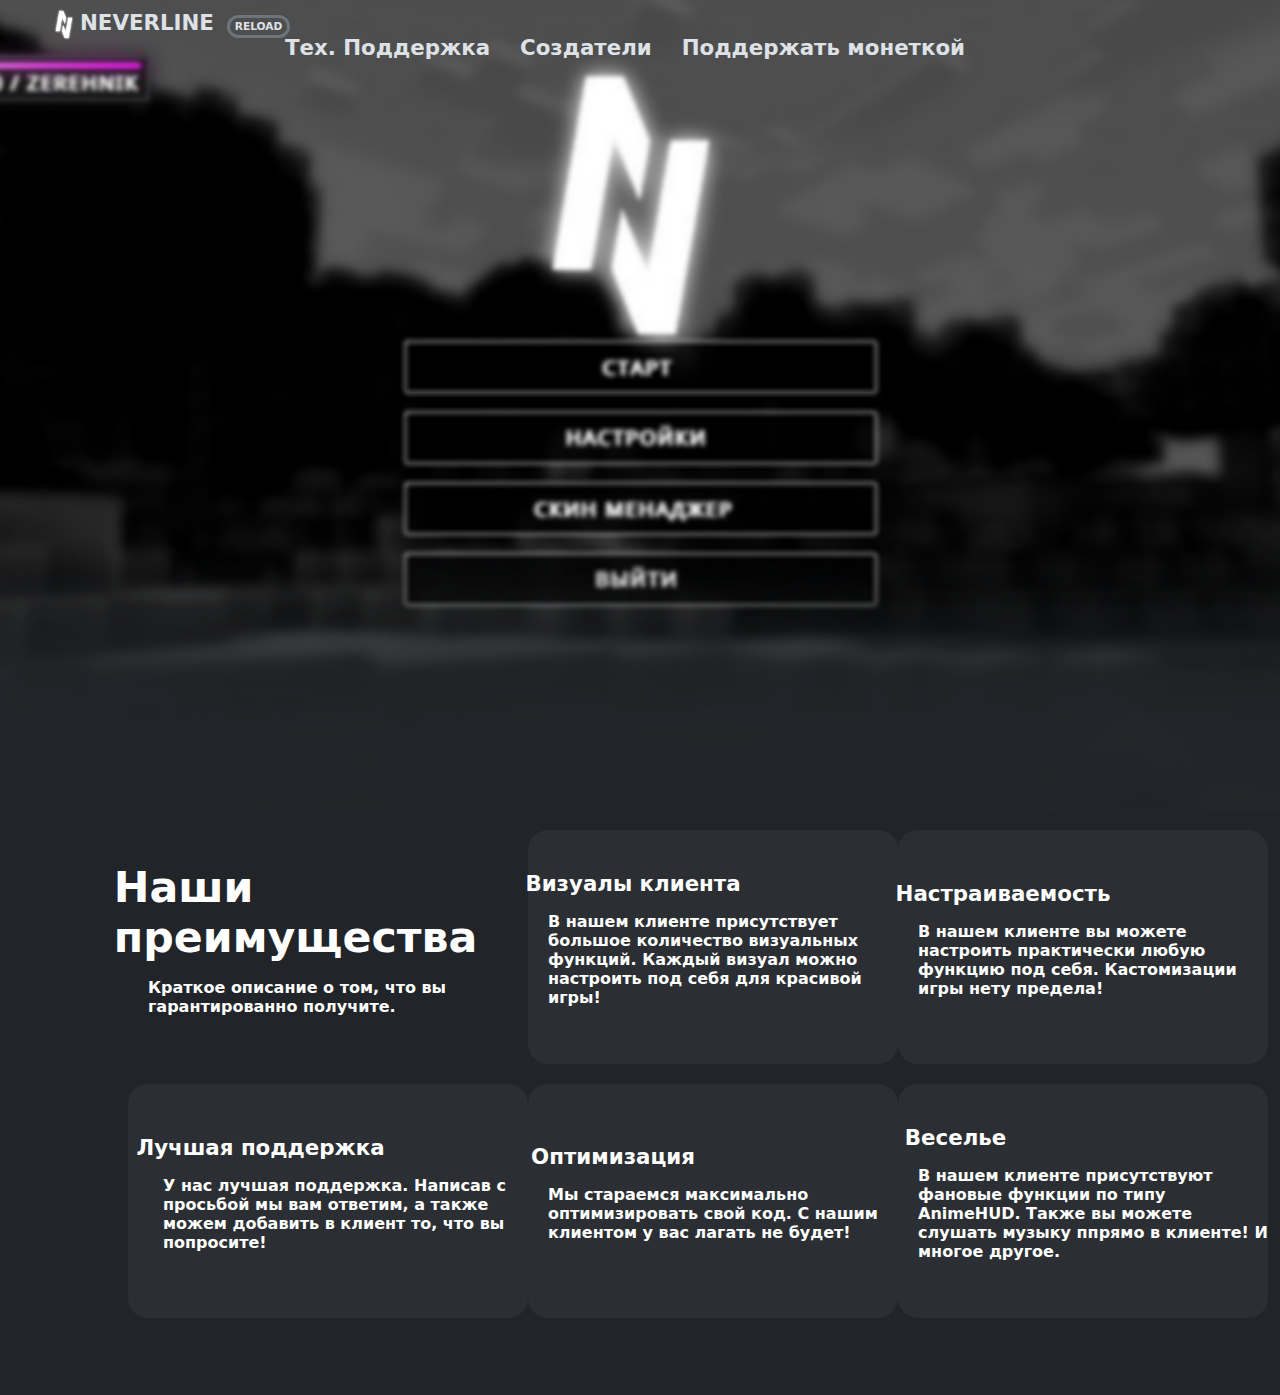
==== index.html @ 1bccc0b3 "Test" ====
<html lang="en">
<head>
    <meta charset="UTF-8">
    <link rel="stylesheet" href="styles.css">
    <script defer src="script.js"></script>
    <meta name="viewport" content="width=device-width, initial-scale=1.0">
    <title>NeverLine - лучший клиент для игры в майнкрафт</title>
</head>
<body>
<div id="root">

    <div class="home-root">
        <nav class="nav-bar">
            <div class="container-1">
            <div class="nav-bar-link-icon"></div>
                <a class="nav-bar-link">
                NEVERLINE
                <span>RELOAD</span>
                </a>
            </div>
            <div class="container-2">
                <a class="support bar" href="https://t.me/+Mzi-Z7hxh-k3YzYy" target="_blank">Тех. Поддержка</a>
                <a class="admins bar">Создатели</a>
                <a class="pay bar">Поддержать монеткой</a>
            </div>
        </nav>
    </div>
    <div class="help-contaier">
        <div class="cards-container">
            <div class="cards card1">
                <h1 class="card1H-text">Наши <br>преимущества</h1>
                <p class="card1P-text">Краткое описание о том, что вы гарантированно получите.</p>
            </div>
            <div class="cards card2 cardsColor">
                <h1 class="card2H-text">Лучшая поддержка</h1>
                <p class="card2P-text">У нас лучшая поддержка. Написав с просьбой мы вам ответим, а также можем добавить в клиент то, что вы попросите!</p>
            </div>
            <div class="cards card3 cardsColor">
                <h1 class="card3H-text">Визуалы клиента</h1>
                <p class="card3P-text">В нашем клиенте присутствует большое количество визуальных функций. Каждый визуал можно настроить под себя для красивой игры!</p>
            </div>
            <div class="cards card4 cardsColor">
                <h1 class="card4H-text">Оптимизация</h1>
                <p class="card4P-text">Мы стараемся максимально оптимизировать свой код. С нашим клиентом у вас лагать не будет!</p>
            </div>
            <div class="cards card5 cardsColor">
                <h1 class="card5H-text">Настраиваемость</h1>
                <p class="card5P-text">В нашем клиенте вы можете настроить практически любую функцию под себя. Кастомизации игры нету предела!</p>
            </div>
            <div class="cards card6 cardsColor">
                <h1 class="card6H-text">Веселье</h1>
                <p class="card6P-text">В нашем клиенте присутствуют фановые функции по типу AnimeHUD. Также вы можете слушать музыку ппрямо в клиенте! И многое другое.</p>
            </div>
        </div>
    </div>
</div>
</body>
</html>
---- styles.css ----
* {
    font-family: system-ui, -apple-system, BlinkMacSystemFont, 'Segoe UI', Roboto, Oxygen, Ubuntu, Cantarell, 'Open Sans', 'Helvetica Neue', sans-serif;
}

body {
    margin: 0 auto;
    background-color: #212529;
}

.nav-bar {
    max-height: 40px;
    height: 100%;
}

#root {
    height: 100vh
}


.nav-bar-link-icon {
    background-image: url(assets/logo.png);
    background-repeat:no-repeat;
    background-size:contain;
    position: absolute;
    width: 50px;
    height: 50px;
    margin-left: -40px;
}



.nav-bar-link>span {
    border-radius: 25px;
    border-color: #6C757D;
    border-style: solid;
    font-size: 8pt;
    font-weight: 600;
    margin-left: .35rem;
    padding: .1rem .3rem;
    text-transform: uppercase;

}

.nav-bar-link {
    margin-top: 50px;
    font-size: 16pt;
    font-weight: 600;
    color: #DEE2E6;
    position: relative;
    top: 10px
}

.container-1 {
    margin-left: 80px;
}

.home-root {
    background-image: url(assets/home-image.png);
    background-size: cover;
    background-position: center;
    background-repeat: no-repeat;
    width: 100%;
    height: 90%;
    z-index: -2;
}

.admins, .support, .pay {
    font-size: 16pt;
    font-weight: 600;
    color: #DEE2E6;
    margin-top: 10px;
    margin-right: 30px;
    text-decoration: none;
}

.container-2 {
    display: flex;
    justify-content: center;

}


.container-1 {
    margin-right: 145px;
}




.help-contaier {
    display: flex;
    align-items: center;
    justify-content: center;
}


.cards-container {
    width: 80%;
    height: 65vh;
    display: flex;
    flex-direction: column;
    flex-wrap: wrap;
}


.cards {
    height: 40%;
    max-width: 400px;
    display: flex;
    justify-content: center;
    align-items: center;
}

.card1, .card5, .card3 {
    margin-top: 20px;
}

.card6, .card4, .card2 {
    margin-top: 20px;
}

.cardsColor {
    background-color: #2b2f33;
    border-radius: 20px;
        display: flex;
    flex-direction: column;
    flex-wrap: wrap;
    justify-content: center;
}

.card1 {
    background-color: #212529;
    border-radius: 10px;
    display: flex;
    flex-direction: column;
    flex-wrap: wrap;
    justify-content: center;
}



.card1H-text {
    font-weight: 600;
    color: white;
    font-size: 32pt;
    margin: 0;
    margin-left: -65px;
}

.card1P-text {
    font-weight: 600;
    color: white;
    margin-left: 20px;
}


.card3 {
    display: flex;
    flex-direction: column;
    flex-wrap: wrap;
    justify-content: center;
}


.card3H-text {
    font-weight: 600;
    color: white;
    font-size: 16pt;
    margin: 0;
    margin-left: -160px;
}

.card3P-text {
    font-weight: 600;
    color: white;
    margin-left: 20px;
    width: 350px;
}



.card5H-text {
    font-weight: 600;
    color: white;
    font-size: 16pt;
    margin: 0;
    margin-left: -160px;
}

.card5P-text {
    font-weight: 600;
    color: white;
    margin-left: 20px;
    width: 350px;
}




.card2H-text {
    font-weight: 600;
    color: white;
    font-size: 16pt;
    margin: 0;
    margin-left: -135px;
}

.card2P-text {
    font-weight: 600;
    color: white;
    margin-left: 20px;
    width: 350px;
}



.card4H-text {
    font-weight: 600;
    color: white;
    font-size: 16pt;
    margin: 0;
    margin-left: -200px;
}

.card4P-text {
    font-weight: 600;
    color: white;
    margin-left: 20px;
    width: 350px;
}


.card6H-text {
    font-weight: 600;
    color: white;
    font-size: 16pt;
    margin: 0;
    margin-left: -255px;
}

.card6P-text {
    font-weight: 600;
    color: white;
    margin-left: 20px;
    width: 350px;
}



@media(max-width: 600px) {

    
    .admins, .support, .pay {
        font-size: 8pt;
        font-weight: 600;
        color: #DEE2E6;
        margin-top: 10px;
        margin-right: 30px;
    }
    
    .container-2 {
        display: flex;
        justify-content: center;
    
    }


    
}
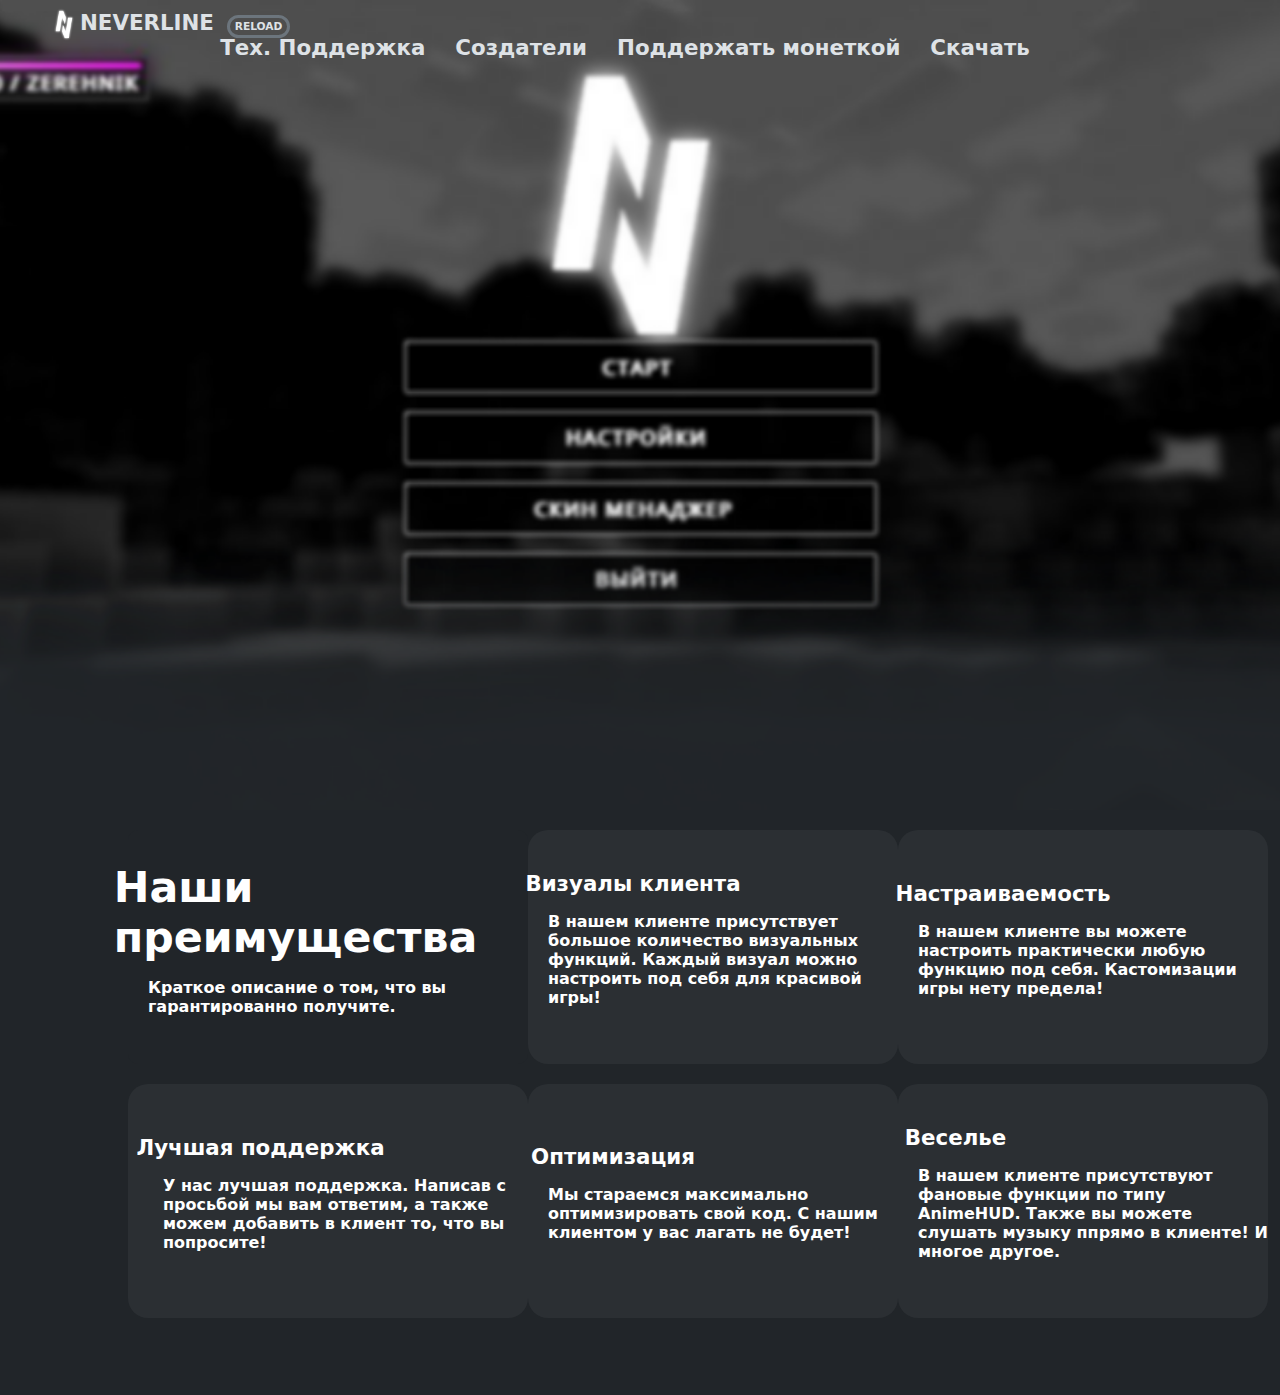
==== commit d87d2568: "hoverbuttons" ====
--- a/index.html
+++ b/index.html
@@ -19,9 +19,10 @@
                 </a>
             </div>
             <div class="container-2">
-                <a class="support bar" href="https://t.me/+Mzi-Z7hxh-k3YzYy" target="_blank">Тех. Поддержка</a>
-                <a class="admins bar">Создатели</a>
-                <a class="pay bar">Поддержать монеткой</a>
+                <a class="support bar transition" href="https://t.me/+Mzi-Z7hxh-k3YzYy" target="_blank">Тех. Поддержка</a>
+                <a class="admins bar transition">Создатели</a>
+                <a class="pay bar transition">Поддержать монеткой</a>
+                <a class="dwnl bar transition">Скачать</a>
             </div>
         </nav>
     </div>
--- a/styles.css
+++ b/styles.css
@@ -65,7 +65,7 @@
     z-index: -2;
 }
 
-.admins, .support, .pay {
+.admins, .support, .pay, .dwnl {
     font-size: 16pt;
     font-weight: 600;
     color: #DEE2E6;
@@ -73,6 +73,22 @@
     margin-right: 30px;
     text-decoration: none;
 }
+
+
+
+.bar:hover {
+    font-size: 16pt;
+    font-weight: 600;
+    color: #c0c2c4;
+    margin-top: 10px;
+    margin-right: 30px;
+    text-decoration: none;
+}
+
+
+.transition {
+    transition: 0.3s;
+  }
 
 .container-2 {
     display: flex;
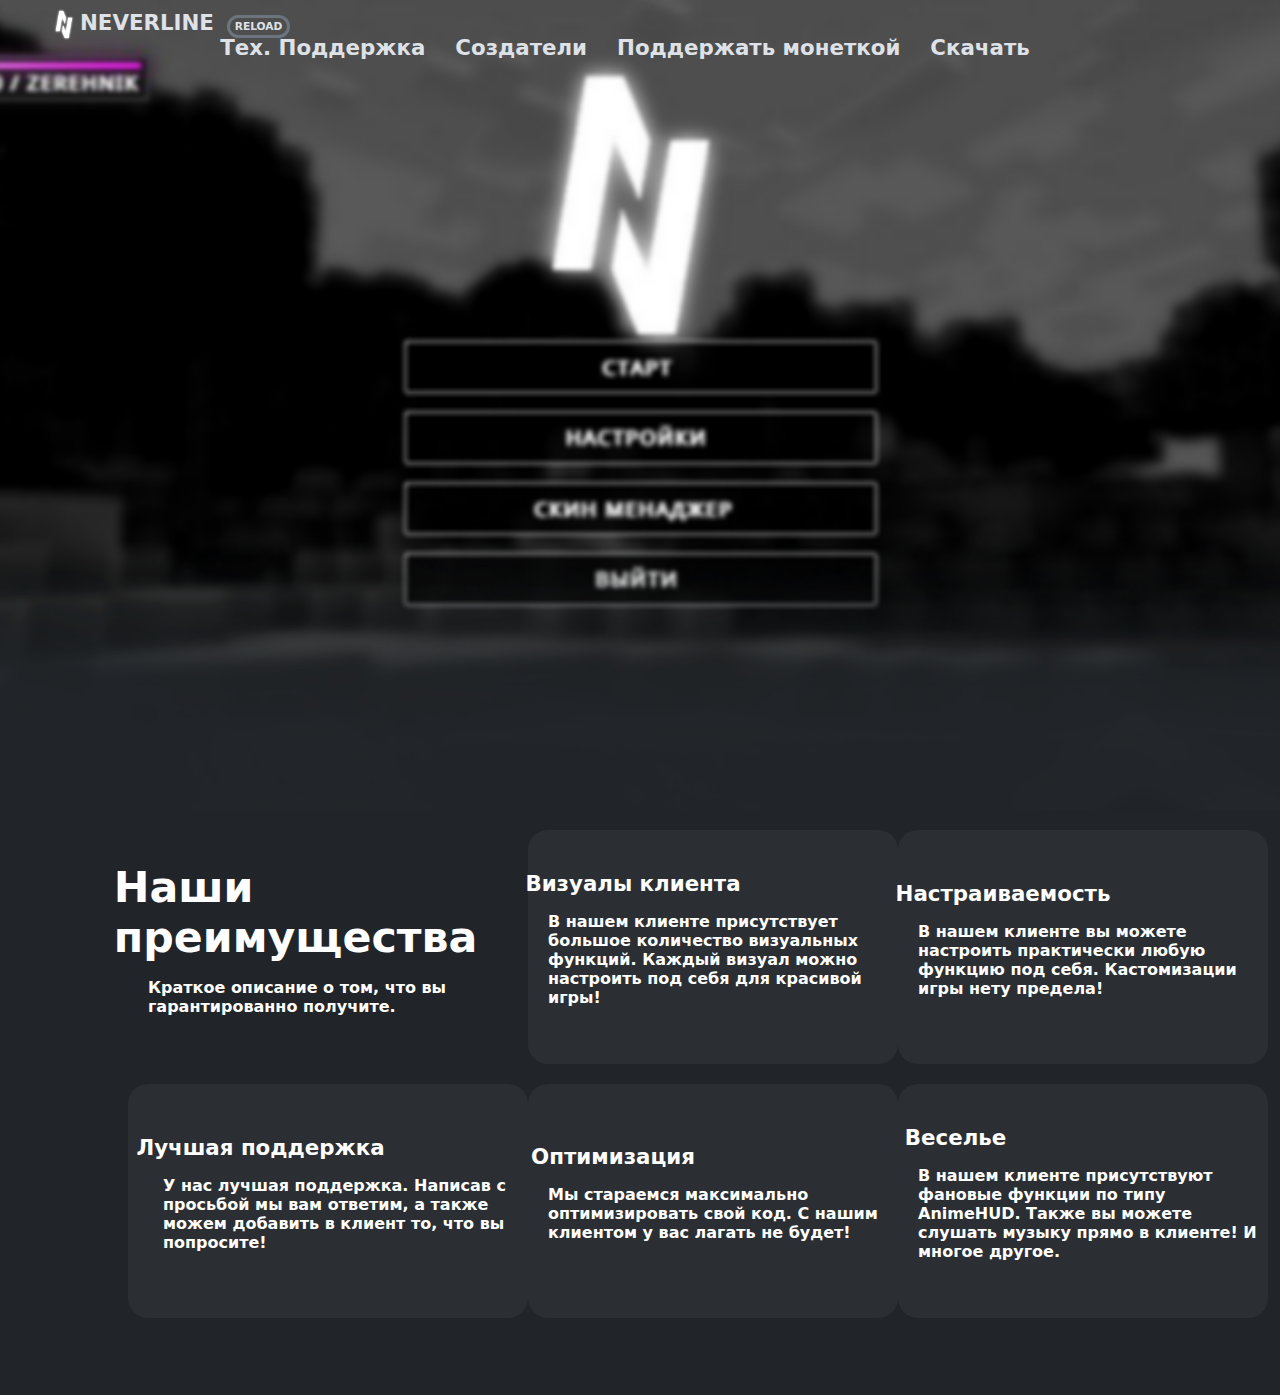
==== commit 78d2a6b4: "adaptive" ====
--- a/index.html
+++ b/index.html
@@ -10,6 +10,7 @@
 <div id="root">
 
     <div class="home-root">
+        <img class="home-root-mobile" src="assets/home-image.png"><img>
         <nav class="nav-bar">
             <div class="container-1">
             <div class="nav-bar-link-icon"></div>
@@ -22,7 +23,7 @@
                 <a class="support bar transition" href="https://t.me/+Mzi-Z7hxh-k3YzYy" target="_blank">Тех. Поддержка</a>
                 <a class="admins bar transition">Создатели</a>
                 <a class="pay bar transition">Поддержать монеткой</a>
-                <a class="dwnl bar transition">Скачать</a>
+                <a class="dwnl bar transition" href="https://t.me/NEverLineClient" target="_blank">Скачать</a>
             </div>
         </nav>
     </div>
@@ -50,7 +51,7 @@
             </div>
             <div class="cards card6 cardsColor">
                 <h1 class="card6H-text">Веселье</h1>
-                <p class="card6P-text">В нашем клиенте присутствуют фановые функции по типу AnimeHUD. Также вы можете слушать музыку ппрямо в клиенте! И многое другое.</p>
+                <p class="card6P-text">В нашем клиенте присутствуют фановые функции по типу AnimeHUD. Также вы можете слушать музыку прямо в клиенте! И многое другое.</p>
             </div>
         </div>
     </div>
--- a/styles.css
+++ b/styles.css
@@ -2,6 +2,11 @@
 * {
     font-family: system-ui, -apple-system, BlinkMacSystemFont, 'Segoe UI', Roboto, Oxygen, Ubuntu, Cantarell, 'Open Sans', 'Helvetica Neue', sans-serif;
 }
+
+
+::-webkit-scrollbar {
+    width: 0;
+  }
 
 body {
     margin: 0 auto;
@@ -17,6 +22,9 @@
     height: 100vh
 }
 
+.home-root-mobile {
+    display: none;
+}
 
 .nav-bar-link-icon {
     background-image: url(assets/logo.png);
@@ -267,7 +275,7 @@
 @media(max-width: 600px) {
 
     
-    .admins, .support, .pay {
+    .admins, .support, .pay, .dwnl {
         font-size: 8pt;
         font-weight: 600;
         color: #DEE2E6;
@@ -281,6 +289,37 @@
     
     }
 
-
-    
-}
+    .home-root {
+        background-image: none;
+        background-size: cover;
+        background-position: center;
+        background-repeat: no-repeat;
+        width: 100%;
+        height: 90%;
+        z-index: -2;
+    }
+    
+    .home-root-mobile {
+        display: block;
+        background-size: cover;
+        background-position: center;
+        background-repeat: no-repeat;
+        position: absolute;
+        width: 100%;
+        height: 90%;
+        z-index: -2;
+
+    }
+    
+    .cards-container {
+        width: auto;
+        height: auto;
+        display: flex;
+        flex-direction: column;
+        flex-wrap: wrap;
+        
+    }
+    
+
+
+}
